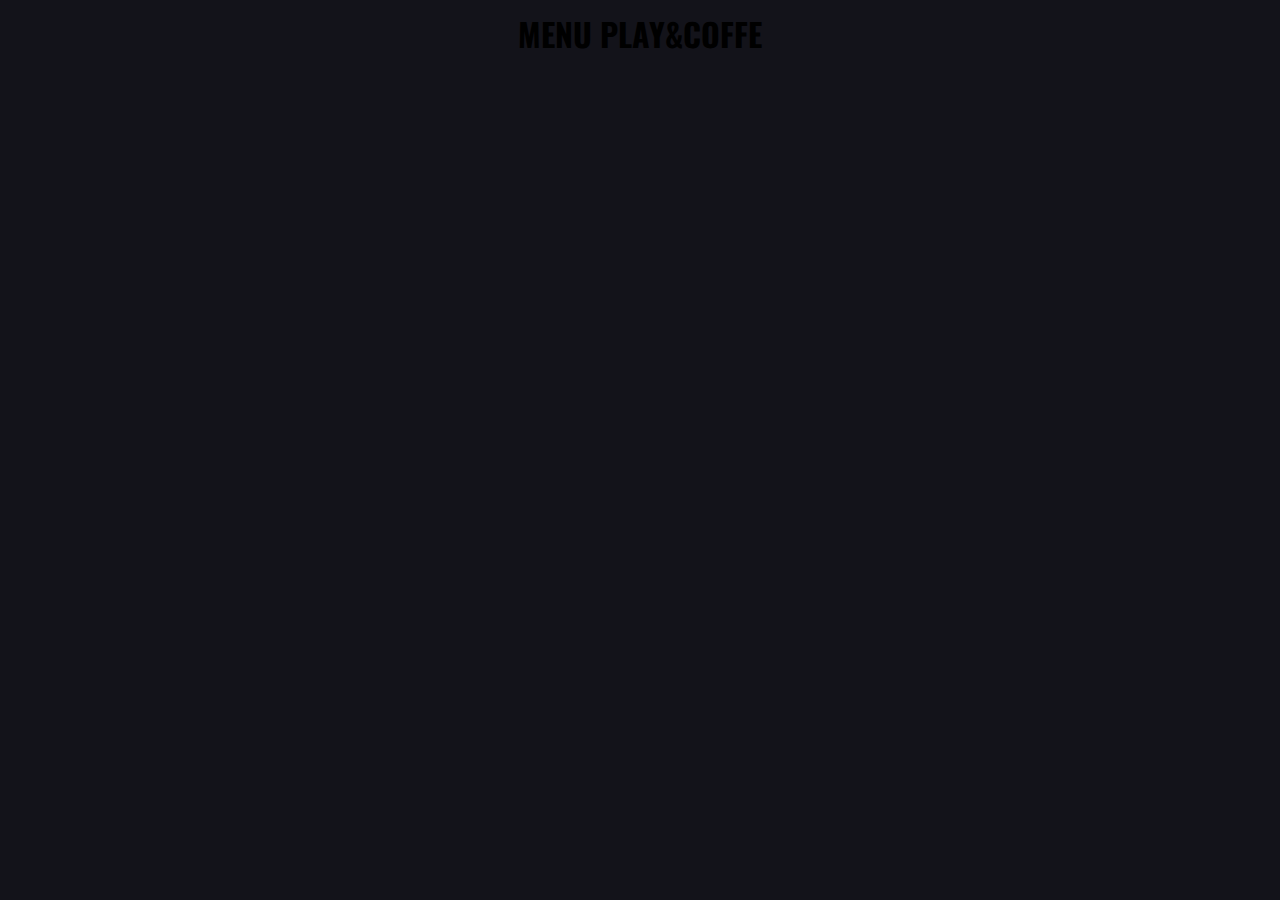
==== menu.html @ 59836980 "description" ====
<!DOCTYPE html>
<html lang="es">
<head>
    <meta charset="UTF-8">
    <meta http-equiv="X-UA-Compatible" content="IE=edge">
    <meta name="viewport" content="width=device-width, initial-scale=1.0">
    <link rel="stylesheet" href="/css/menu.css">
    <link href="https://fonts.googleapis.com/css?family=Merriweather|Oswald|Satisfy&display=swap" rel="stylesheet">
    <title>Menu-Play-Coffee</title>
</head>
<body>
    <section id="menu">
        <header class="section-header">
            <h1 class="subtitle-primary--alt">Menu Play&Coffe</h1>
        </header>
        <!-- <div class="menu-wrapper">
            <div class="menu-item--container">
                <div class="menu-item">
                    <h4 class="item-title">cafe con leche</h4>
                    <p class="item-description">Lorem ipsum dolor sit amet consectetur adipiscing.</p>
                </div>
                <div class="menu-item--price">
                    <p class="item-price">$190</p>
                </div>
            </div>
        </div> -->
        <!-- <a href="#" class="btn btn-menu btn-menu--alt">View Entire Menu</a> -->
    </section>
<script src="/script/menu.js"></script>
</body>
</html>
---- css/menu.css ----
* {
    background: #13131a;
    margin: 0;
    padding: 0;
    box-sizing: border-box;
    text-decoration: none;
    list-style-type: none;
    font-family: 'Oswald', sans-serif;
}



.section-header {
    padding: 10px;
    text-transform: uppercase;
    text-align: center;
}

/*Titles */



.text-primary {
    font-family: 'Merriweather', serif;
    padding: 20px 50px;
    font-size: 16px;
    text-align: center;
} 



/* Misc */
hr {
    width: 30%;
    margin: 0 auto;
    margin-top: 10px;
    
}

/* Wrappers(Flex) */
.flex-wrapper {
    display: flex;
    flex-wrap: wrap;
}

.flex-center {
    justify-content: center;
    align-items: center;
}

.menu-wrapper {
    padding: 15px;
}


/* Menu Items */
.menu-item--container {
    margin: 10px;
    display: flex;
    height: 60px;
    border-bottom: 1px dashed #fff;
    font-family: 'Merriweather', serif;
}

.menu-item {
    padding: 5px;
    width: 85%;
}

.menu-item--price {
    font-size: 12px;
    text-align: center;
    width: 15%;
}

.item-title {
    font-size: 16px;
    color: #47a5d1;
}

.item-description {
    font-size: 11px;
    font-style: italic;
    color: #fff;
}

.item-price {
    background: #47a5d1;;
    color: #fff;
    margin: 10px auto;
    padding: 5px;
    border-radius: 5px;
}
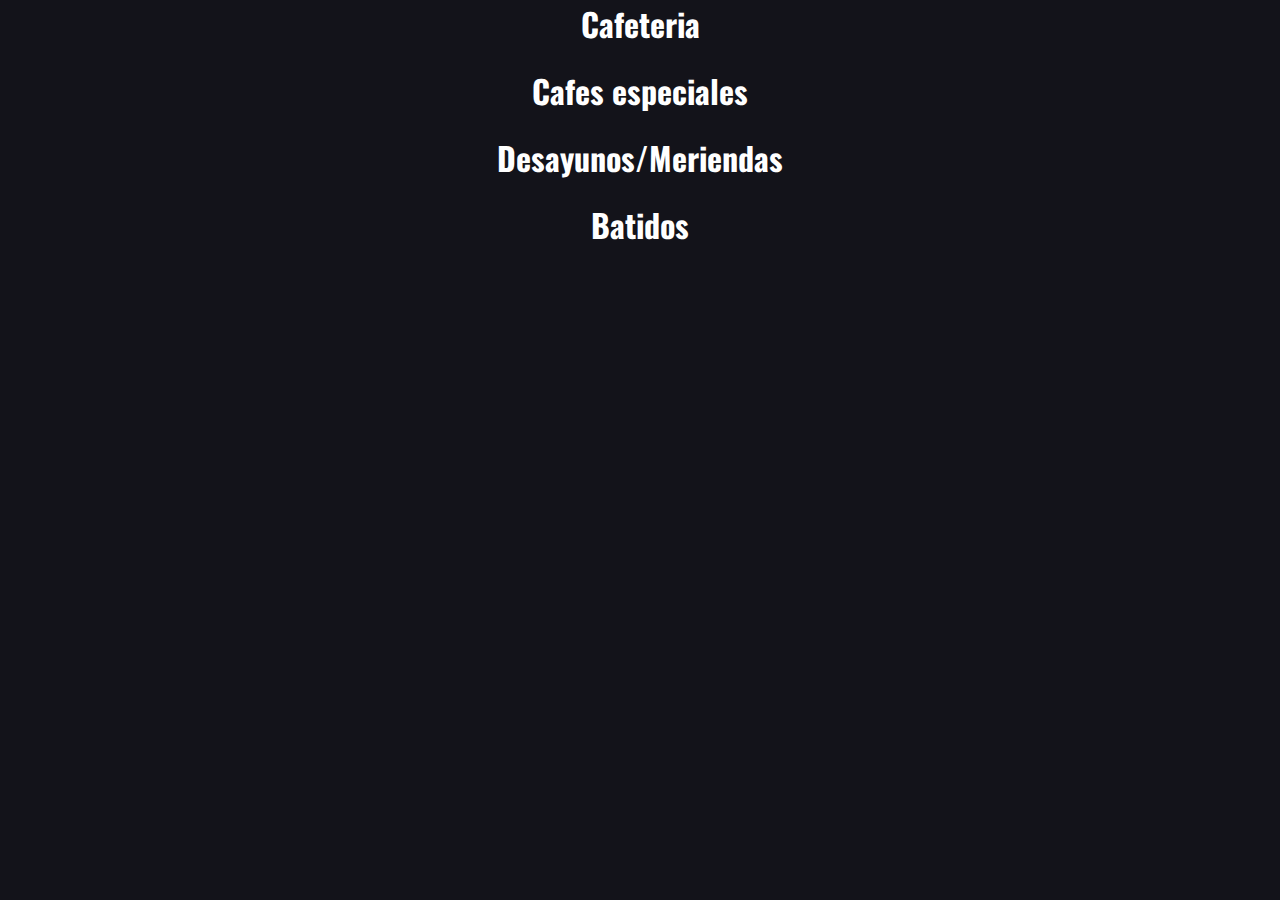
==== commit 8869e9f8: "first commit" ====
--- a/menu.html
+++ b/menu.html
@@ -2,6 +2,7 @@
 <html lang="es">
 <head>
     <meta charset="UTF-8">
+    <link rel="icon" type="image/png" href="/images/logo.png" />
     <meta http-equiv="X-UA-Compatible" content="IE=edge">
     <meta name="viewport" content="width=device-width, initial-scale=1.0">
     <link rel="stylesheet" href="/css/menu.css">
@@ -9,23 +10,33 @@
     <title>Menu-Play-Coffee</title>
 </head>
 <body>
-    <section id="menu">
-        <header class="section-header">
-            <h1 class="subtitle-primary--alt">Menu Play&Coffe</h1>
+
+    <h1 class="subtitle-primary--alt">Cafeteria</h1>
+    <section id="menuCafeteria">      
+        <header class="section-header">   
         </header>
-        <!-- <div class="menu-wrapper">
-            <div class="menu-item--container">
-                <div class="menu-item">
-                    <h4 class="item-title">cafe con leche</h4>
-                    <p class="item-description">Lorem ipsum dolor sit amet consectetur adipiscing.</p>
-                </div>
-                <div class="menu-item--price">
-                    <p class="item-price">$190</p>
-                </div>
-            </div>
-        </div> -->
-        <!-- <a href="#" class="btn btn-menu btn-menu--alt">View Entire Menu</a> -->
     </section>
+
+    <h1 class="subtitle-primary--alt">Cafes especiales</h1>
+    <section id="menuCafesEspeciales">      
+        <header class="section-header">   
+        </header>
+    </section>
+
+
+    <h1 class="subtitle-primary--alt">Desayunos/Meriendas</h1>
+    <section id="menuDesMer">      
+        <header class="section-header">   
+        </header>
+    </section>
+
+    <h1 class="subtitle-primary--alt">Batidos</h1>
+    <section id="menuBatidos">      
+        <header class="section-header">   
+        </header>
+    </section>
+
+
 <script src="/script/menu.js"></script>
 </body>
 </html>--- a/css/menu.css
+++ b/css/menu.css
@@ -8,6 +8,11 @@
     font-family: 'Oswald', sans-serif;
 }
 
+
+h1{
+    text-align: center;
+    color:#fff;
+}
 
 
 .section-header {
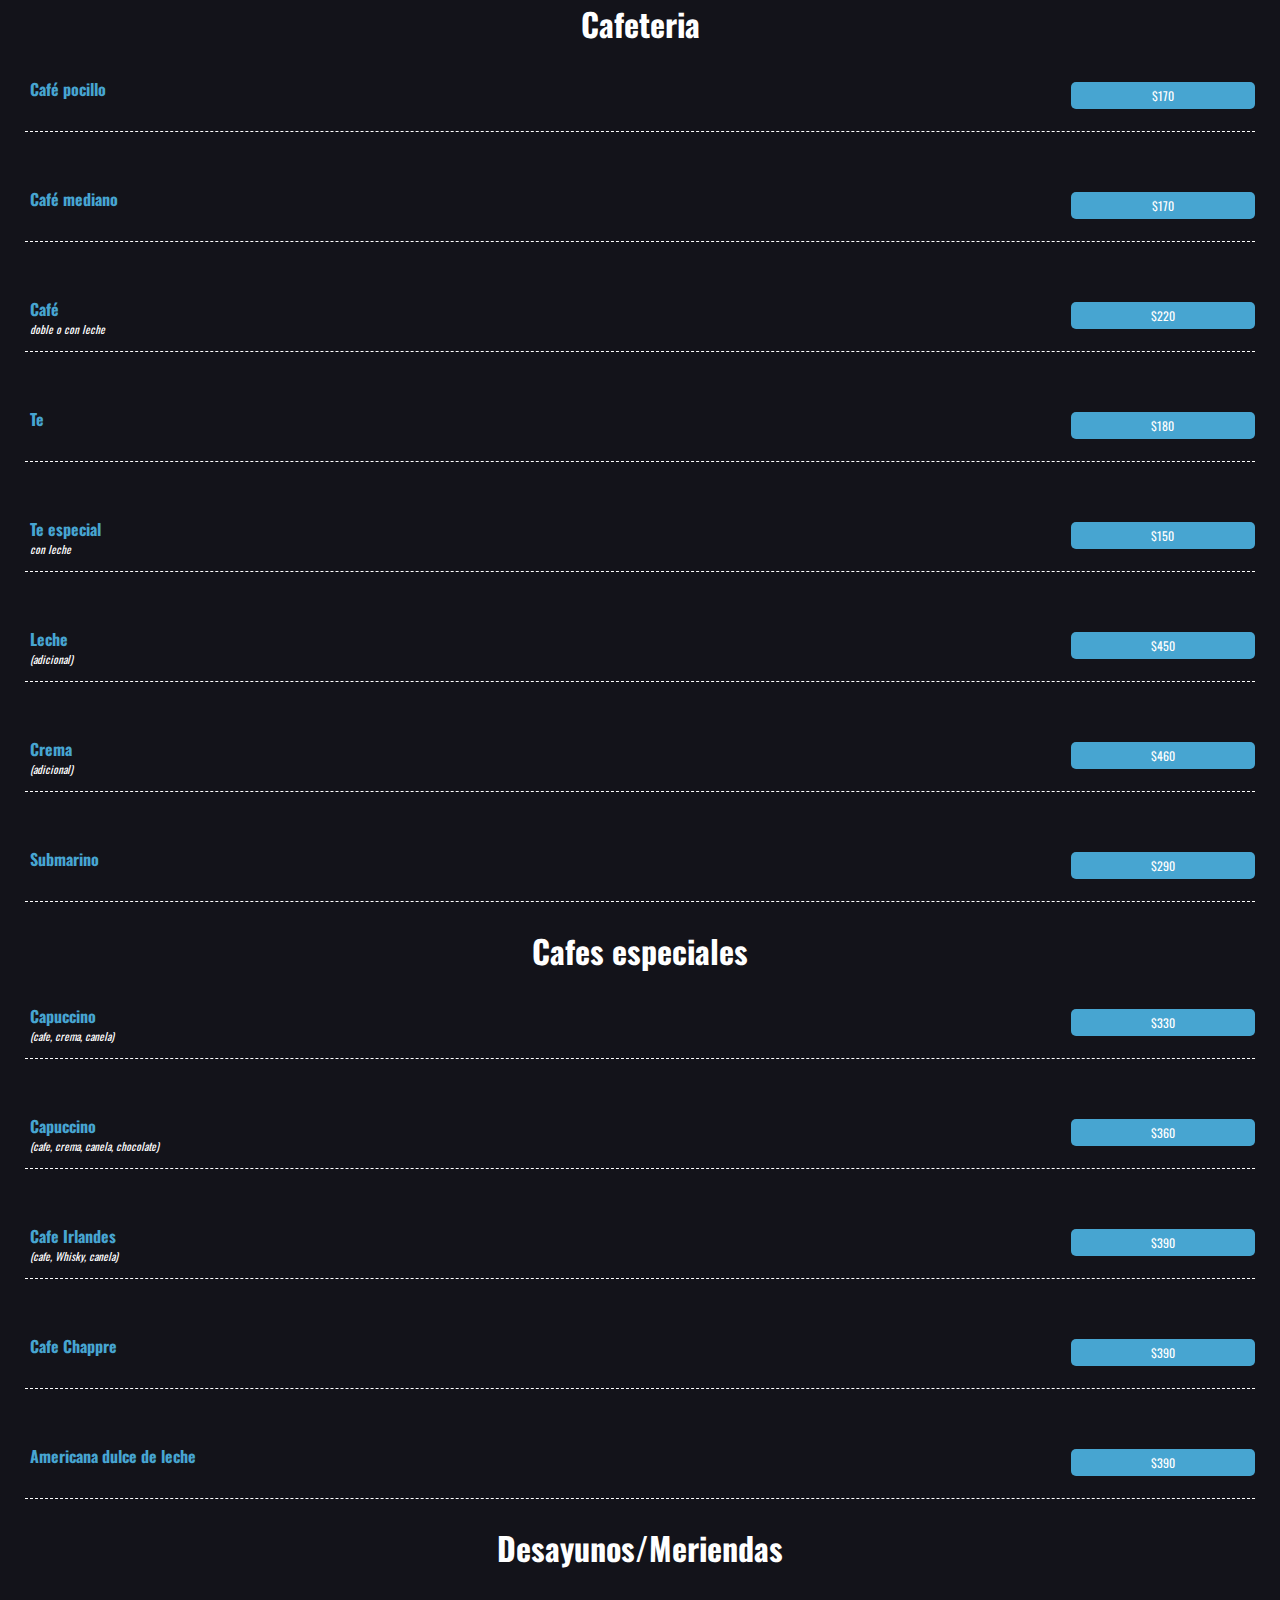
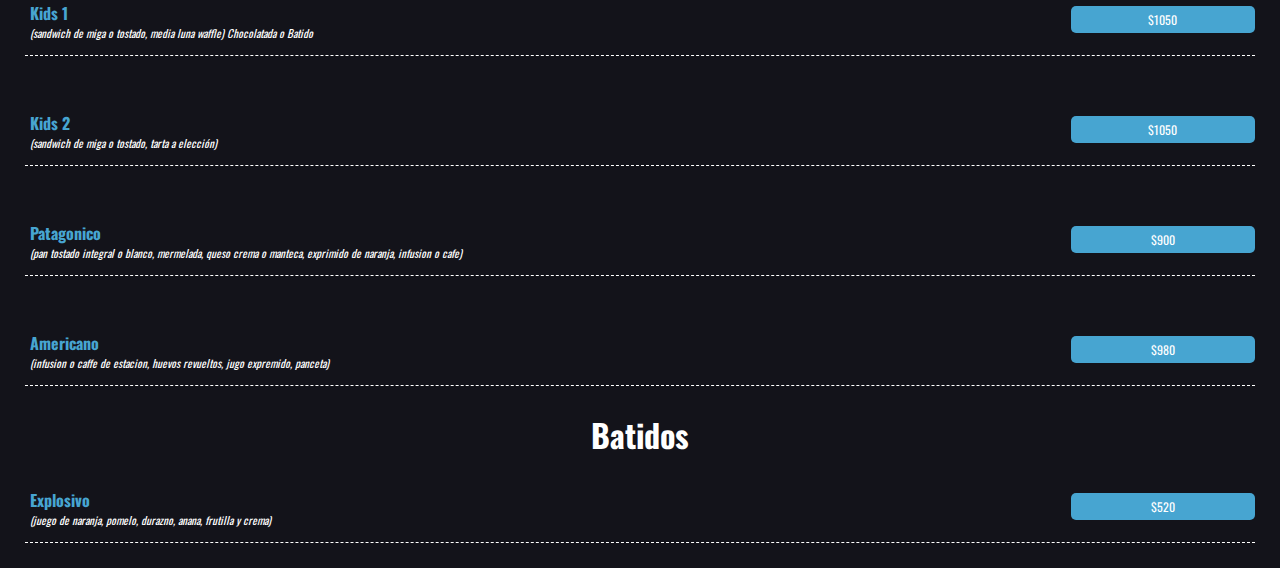
==== commit 7d5f6bdb: "segundo commit" ====
--- a/menu.html
+++ b/menu.html
@@ -2,7 +2,7 @@
 <html lang="es">
 <head>
     <meta charset="UTF-8">
-    <link rel="icon" type="image/png" href="/images/logo.png" />
+    <link rel="icon" type="image/png" href="/images/icon.png" />
     <meta http-equiv="X-UA-Compatible" content="IE=edge">
     <meta name="viewport" content="width=device-width, initial-scale=1.0">
     <link rel="stylesheet" href="/css/menu.css">
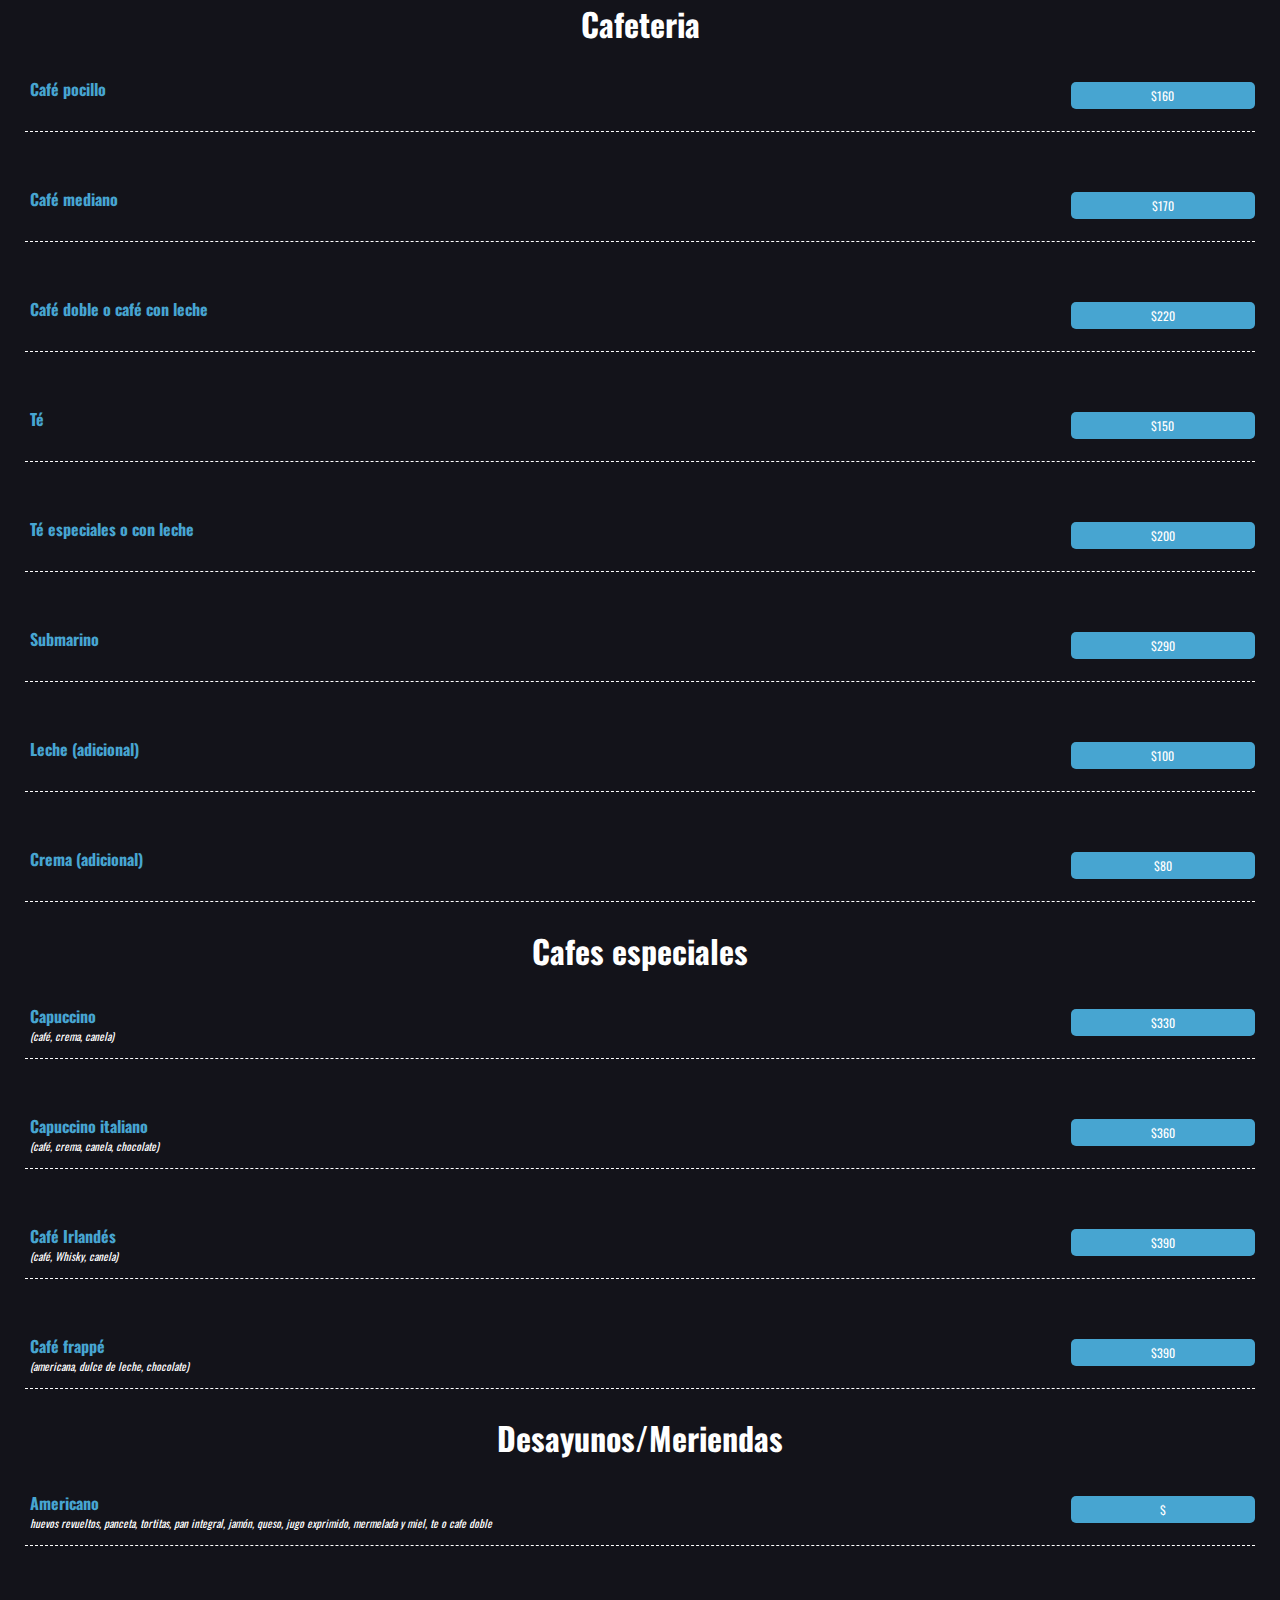
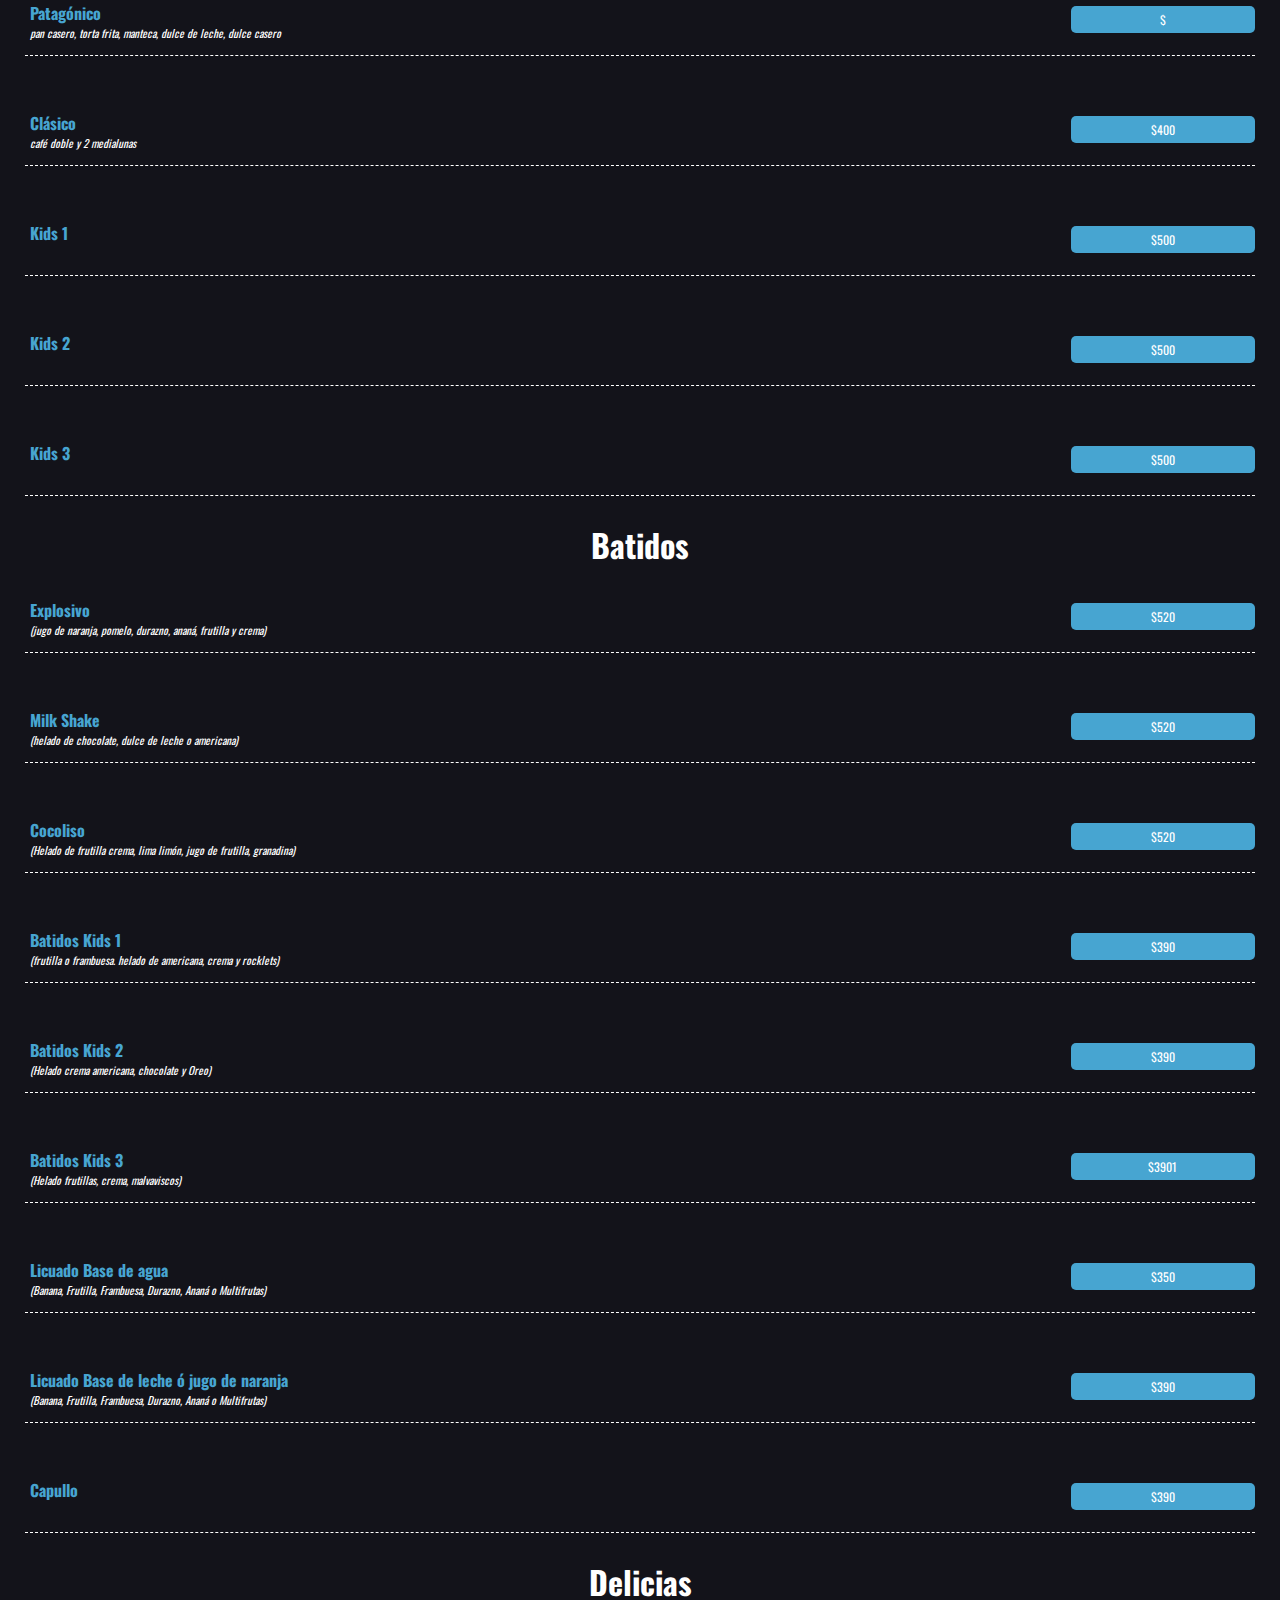
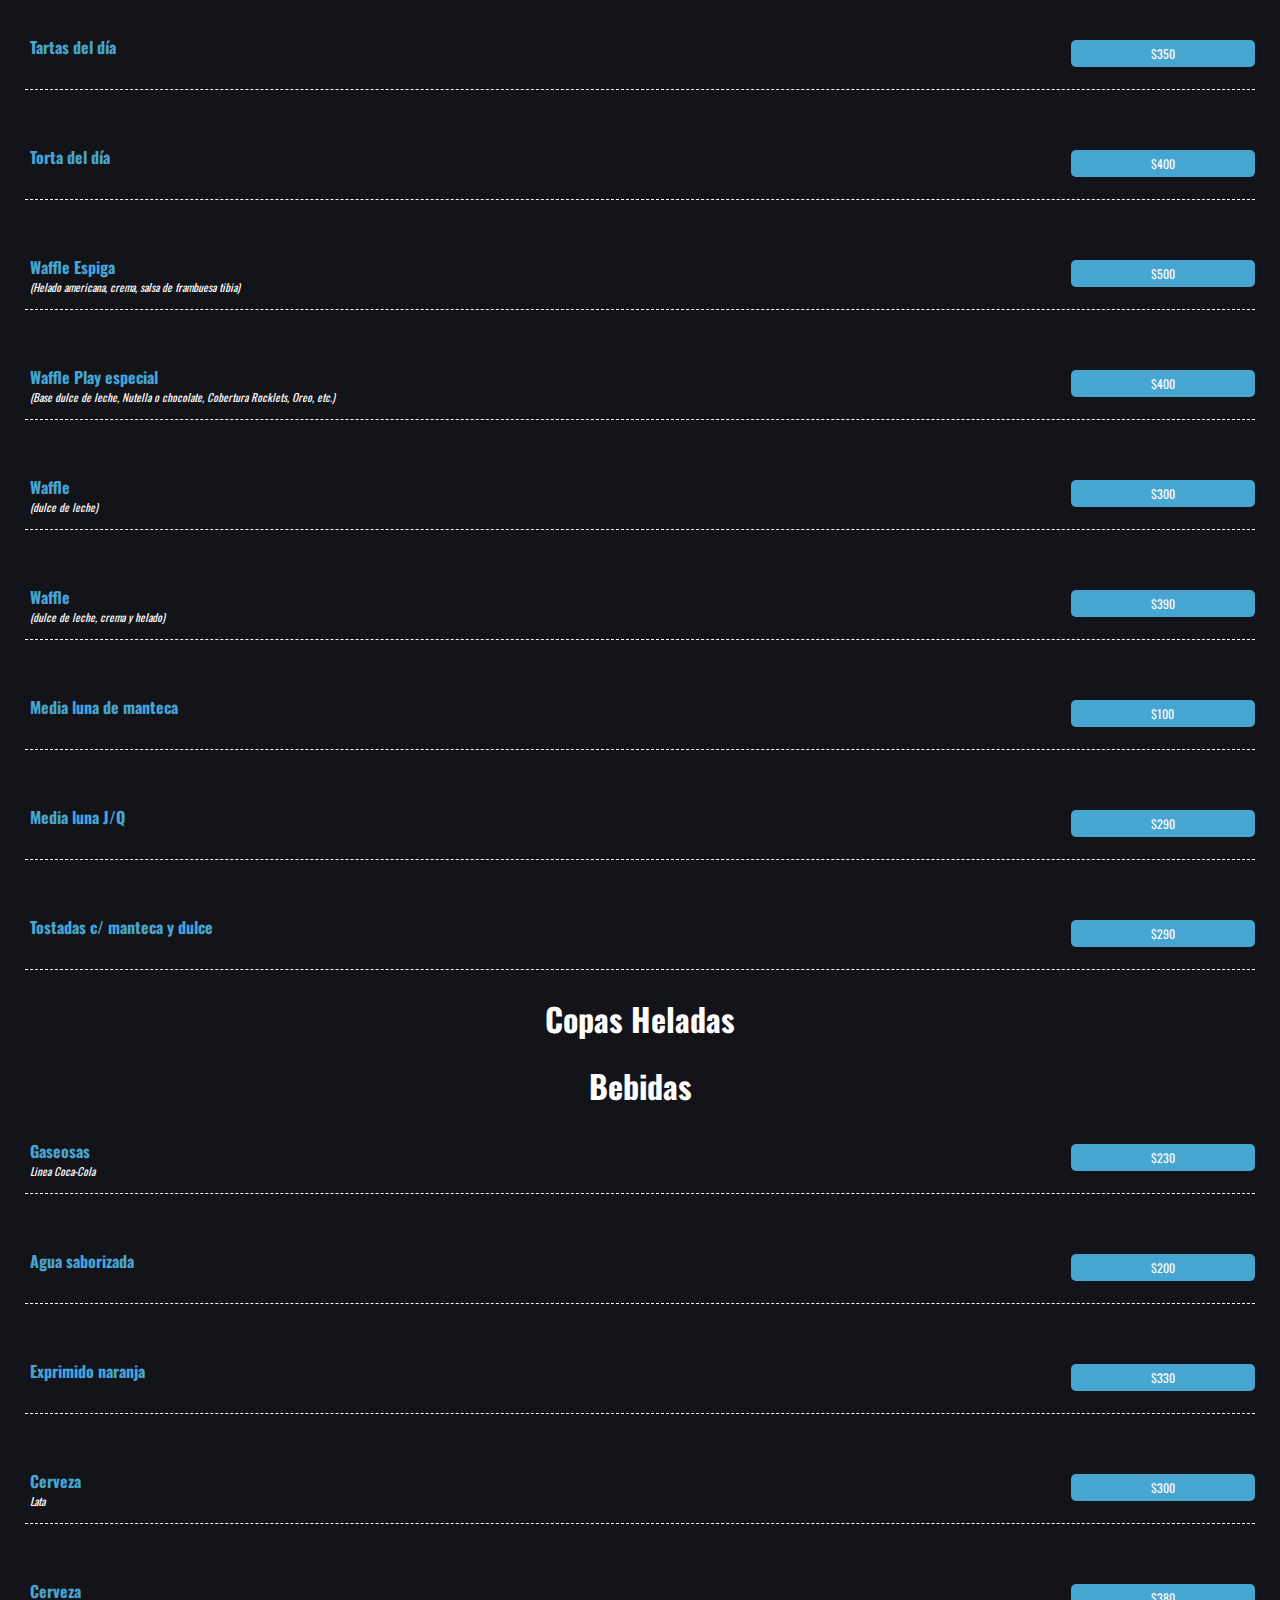
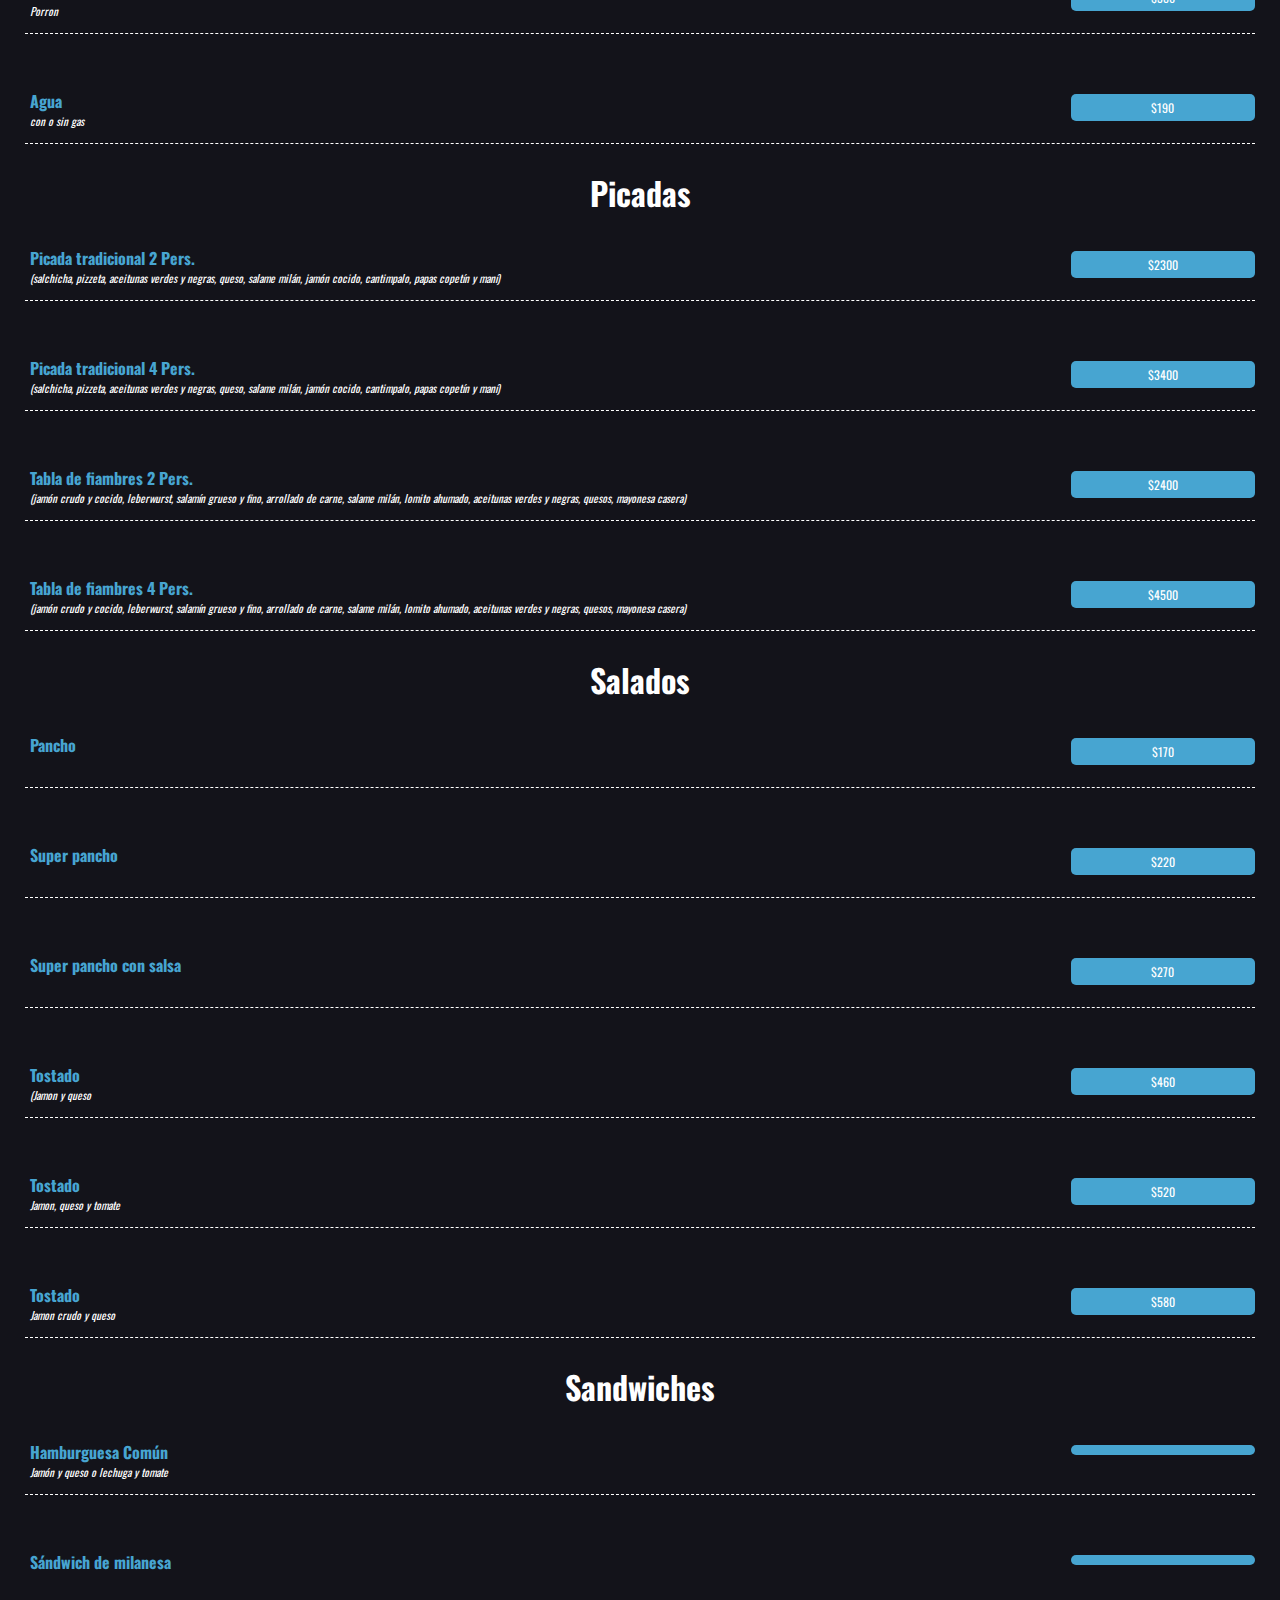
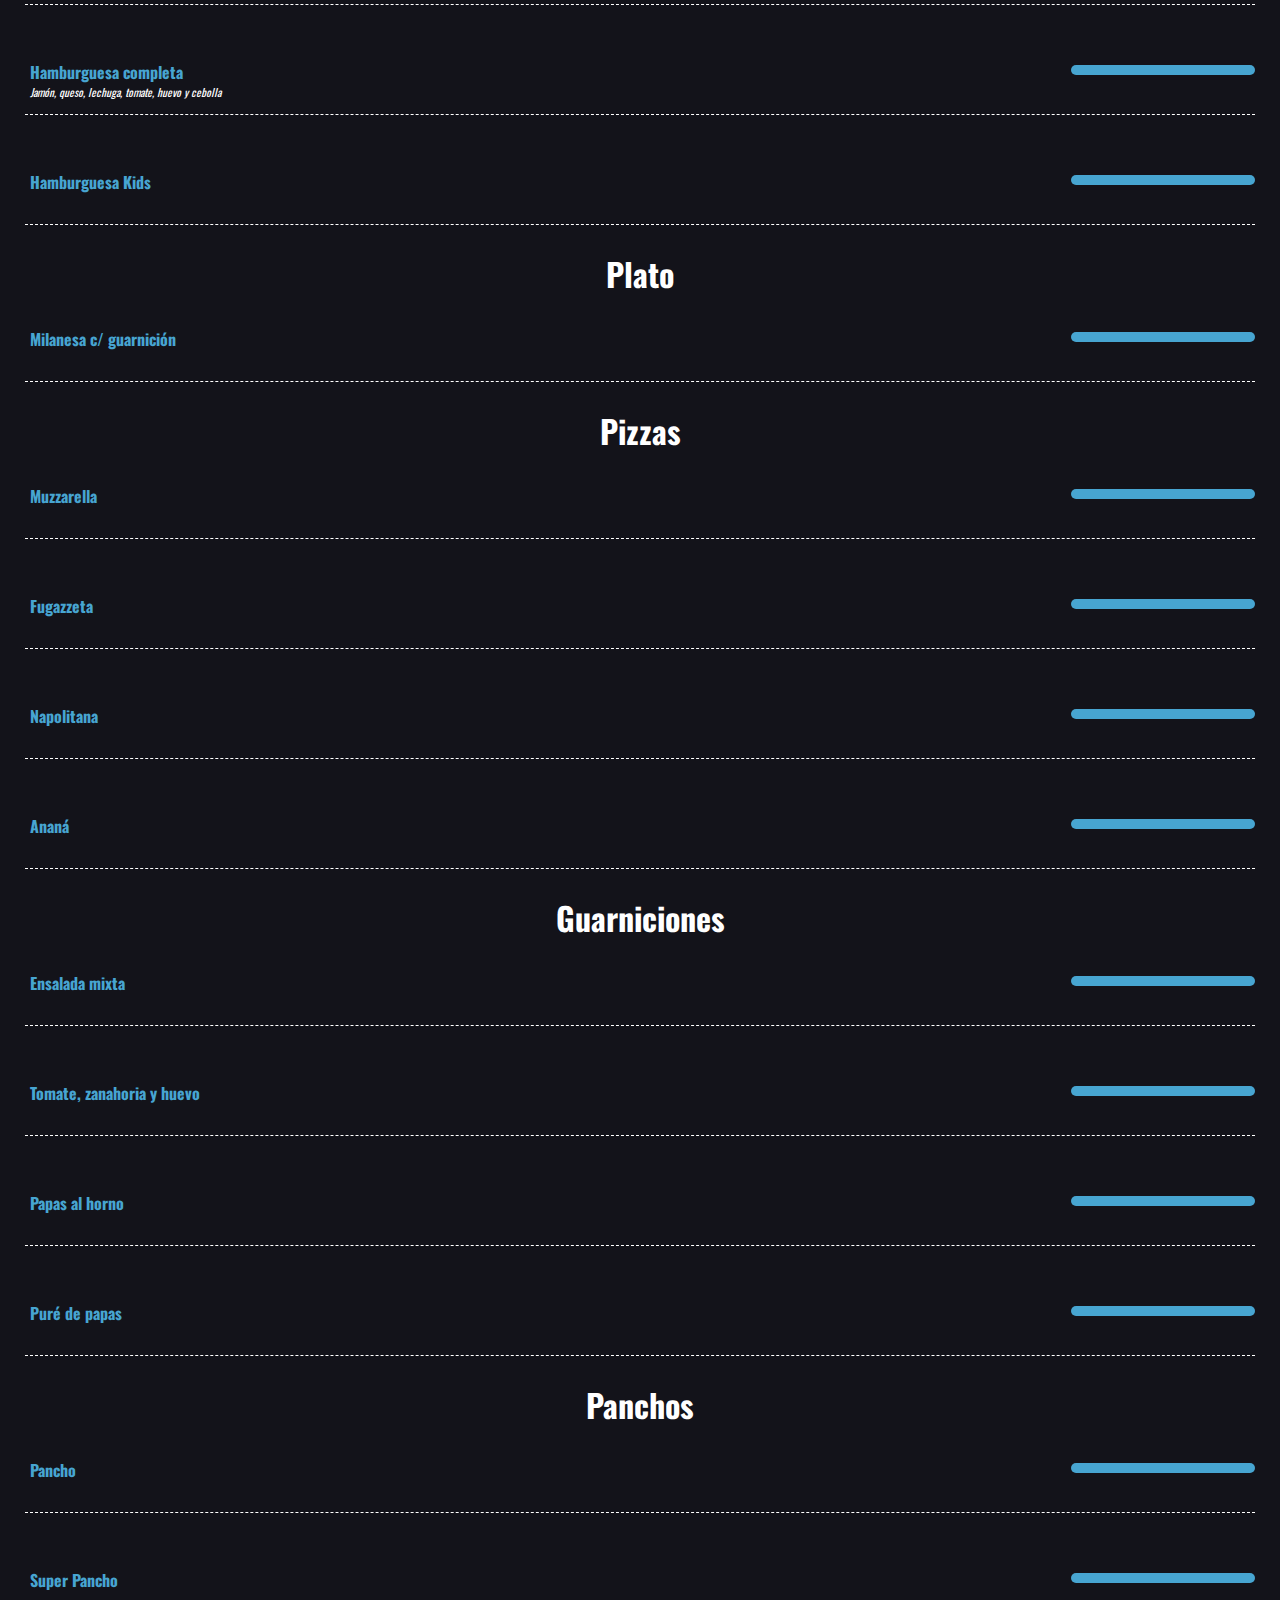
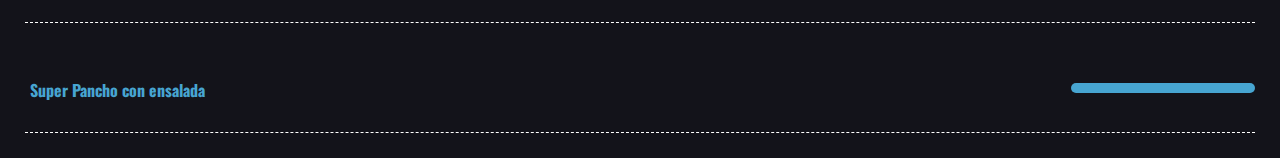
==== commit d603a39c: "tercer commit" ====
--- a/menu.html
+++ b/menu.html
@@ -12,31 +12,99 @@
 <body>
 
     <h1 class="subtitle-primary--alt">Cafeteria</h1>
-    <section id="menuCafeteria">      
+    <section id="cafeteria">      
         <header class="section-header">   
         </header>
     </section>
 
     <h1 class="subtitle-primary--alt">Cafes especiales</h1>
-    <section id="menuCafesEspeciales">      
+    <section id="cafésEspeciales">      
         <header class="section-header">   
         </header>
     </section>
 
 
     <h1 class="subtitle-primary--alt">Desayunos/Meriendas</h1>
-    <section id="menuDesMer">      
+    <section id="desayunosMeriendas">      
         <header class="section-header">   
         </header>
     </section>
 
     <h1 class="subtitle-primary--alt">Batidos</h1>
-    <section id="menuBatidos">      
+    <section id="batidos">      
         <header class="section-header">   
         </header>
     </section>
 
 
+    <h1 class="subtitle-primary--alt">Delicias</h1>
+    <section id="delicias">      
+        <header class="section-header">   
+        </header>
+    </section>
+
+    <h1 class="subtitle-primary--alt">Copas Heladas</h1>
+    <section id="copasHeladas">      
+        <header class="section-header">   
+        </header>
+    </section>
+
+
+    <h1 class="subtitle-primary--alt">Bebidas</h1>
+    <section id="bebidas">      
+        <header class="section-header">   
+        </header>
+    </section>
+
+
+    <h1 class="subtitle-primary--alt">Picadas</h1>
+    <section id="picadas">      
+        <header class="section-header">   
+        </header>
+    </section>
+
+
+    <h1 class="subtitle-primary--alt">Salados</h1>
+    <section id="salados">      
+        <header class="section-header">   
+        </header>
+    </section>
+
+
+    <h1 class="subtitle-primary--alt">Sandwiches</h1>
+    <section id="sandwiches">      
+        <header class="section-header">   
+        </header>
+    </section>
+
+
+    <h1 class="subtitle-primary--alt">Plato</h1>
+    <section id="plato">      
+        <header class="section-header">   
+        </header>
+    </section>
+
+
+    <h1 class="subtitle-primary--alt">Pizzas</h1>
+    <section id="pizzas">      
+        <header class="section-header">   
+        </header>
+    </section>
+
+
+    <h1 class="subtitle-primary--alt">Guarniciones</h1>
+    <section id="guarniciones">      
+        <header class="section-header">   
+        </header>
+    </section>
+    
+
+    <h1 class="subtitle-primary--alt">Panchos</h1>
+    <section id="panchos">      
+        <header class="section-header">   
+        </header>
+    </section>
+
 <script src="/script/menu.js"></script>
 </body>
 </html>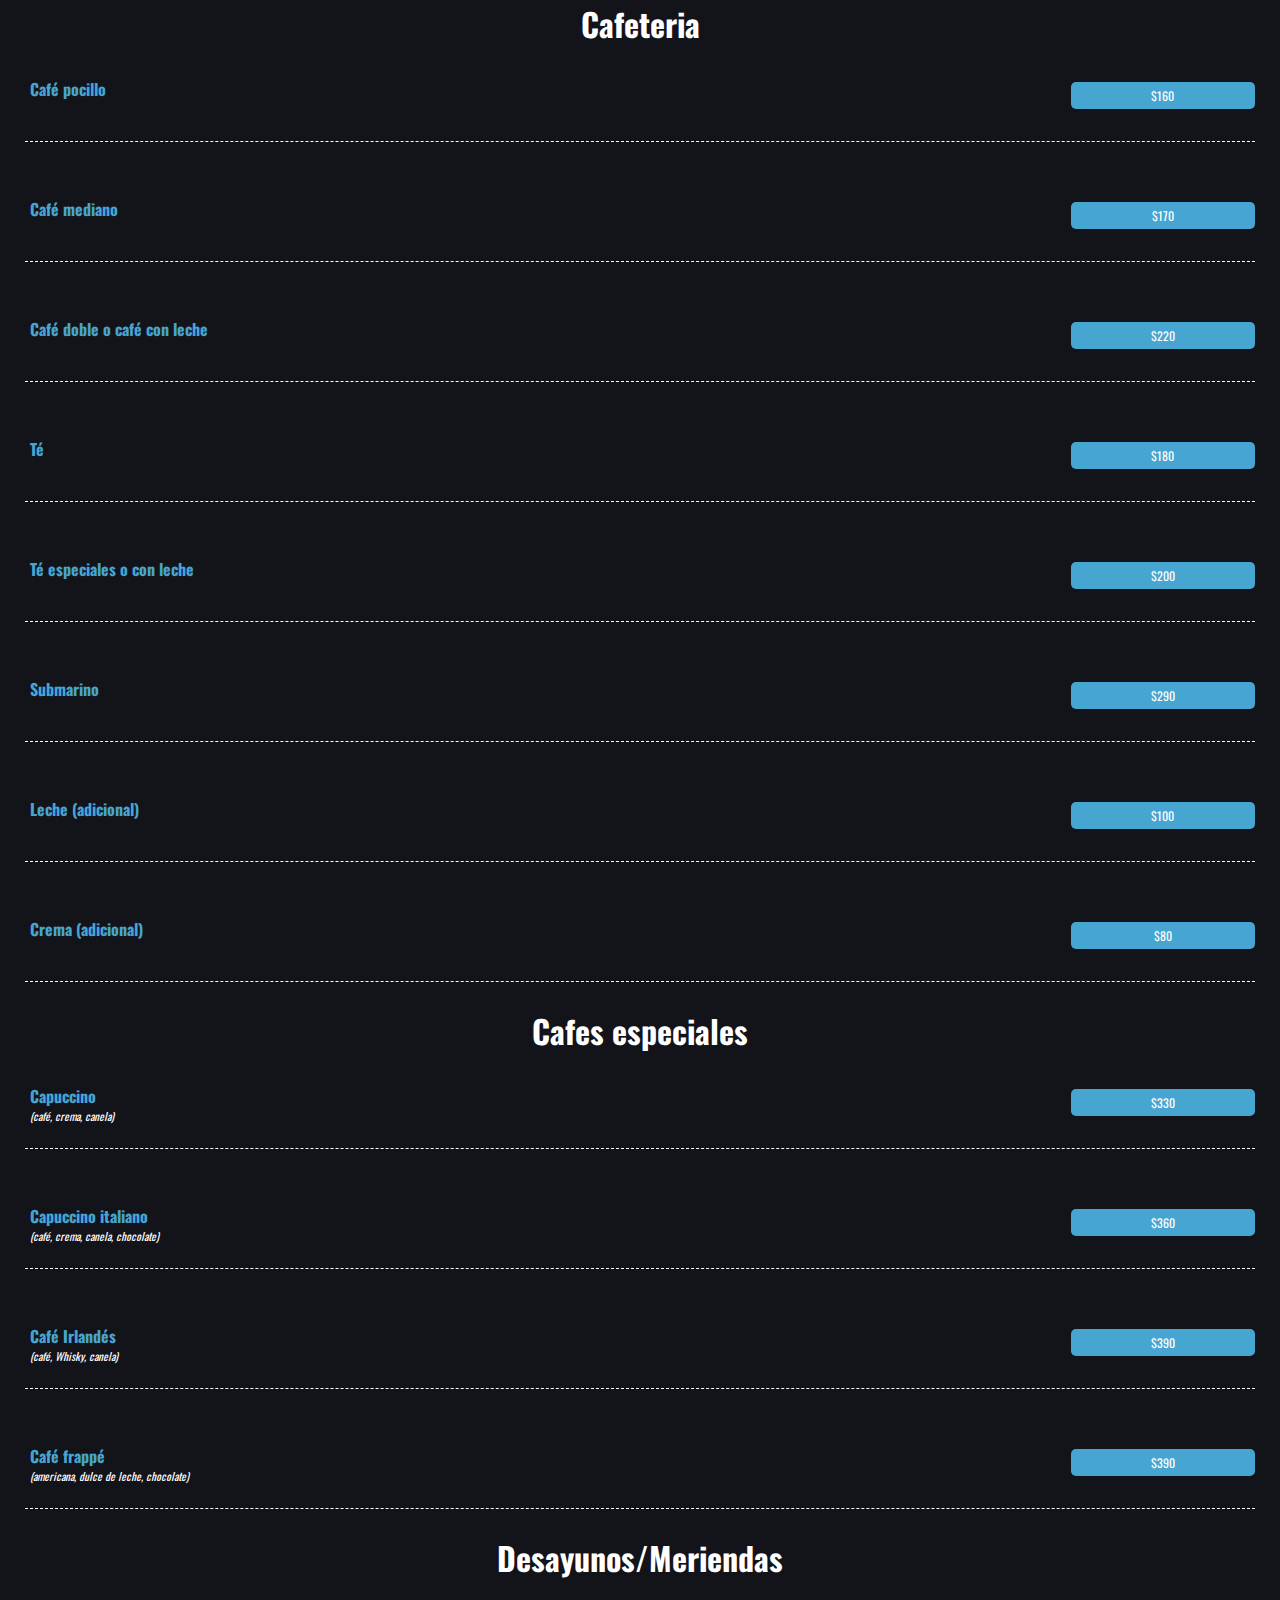
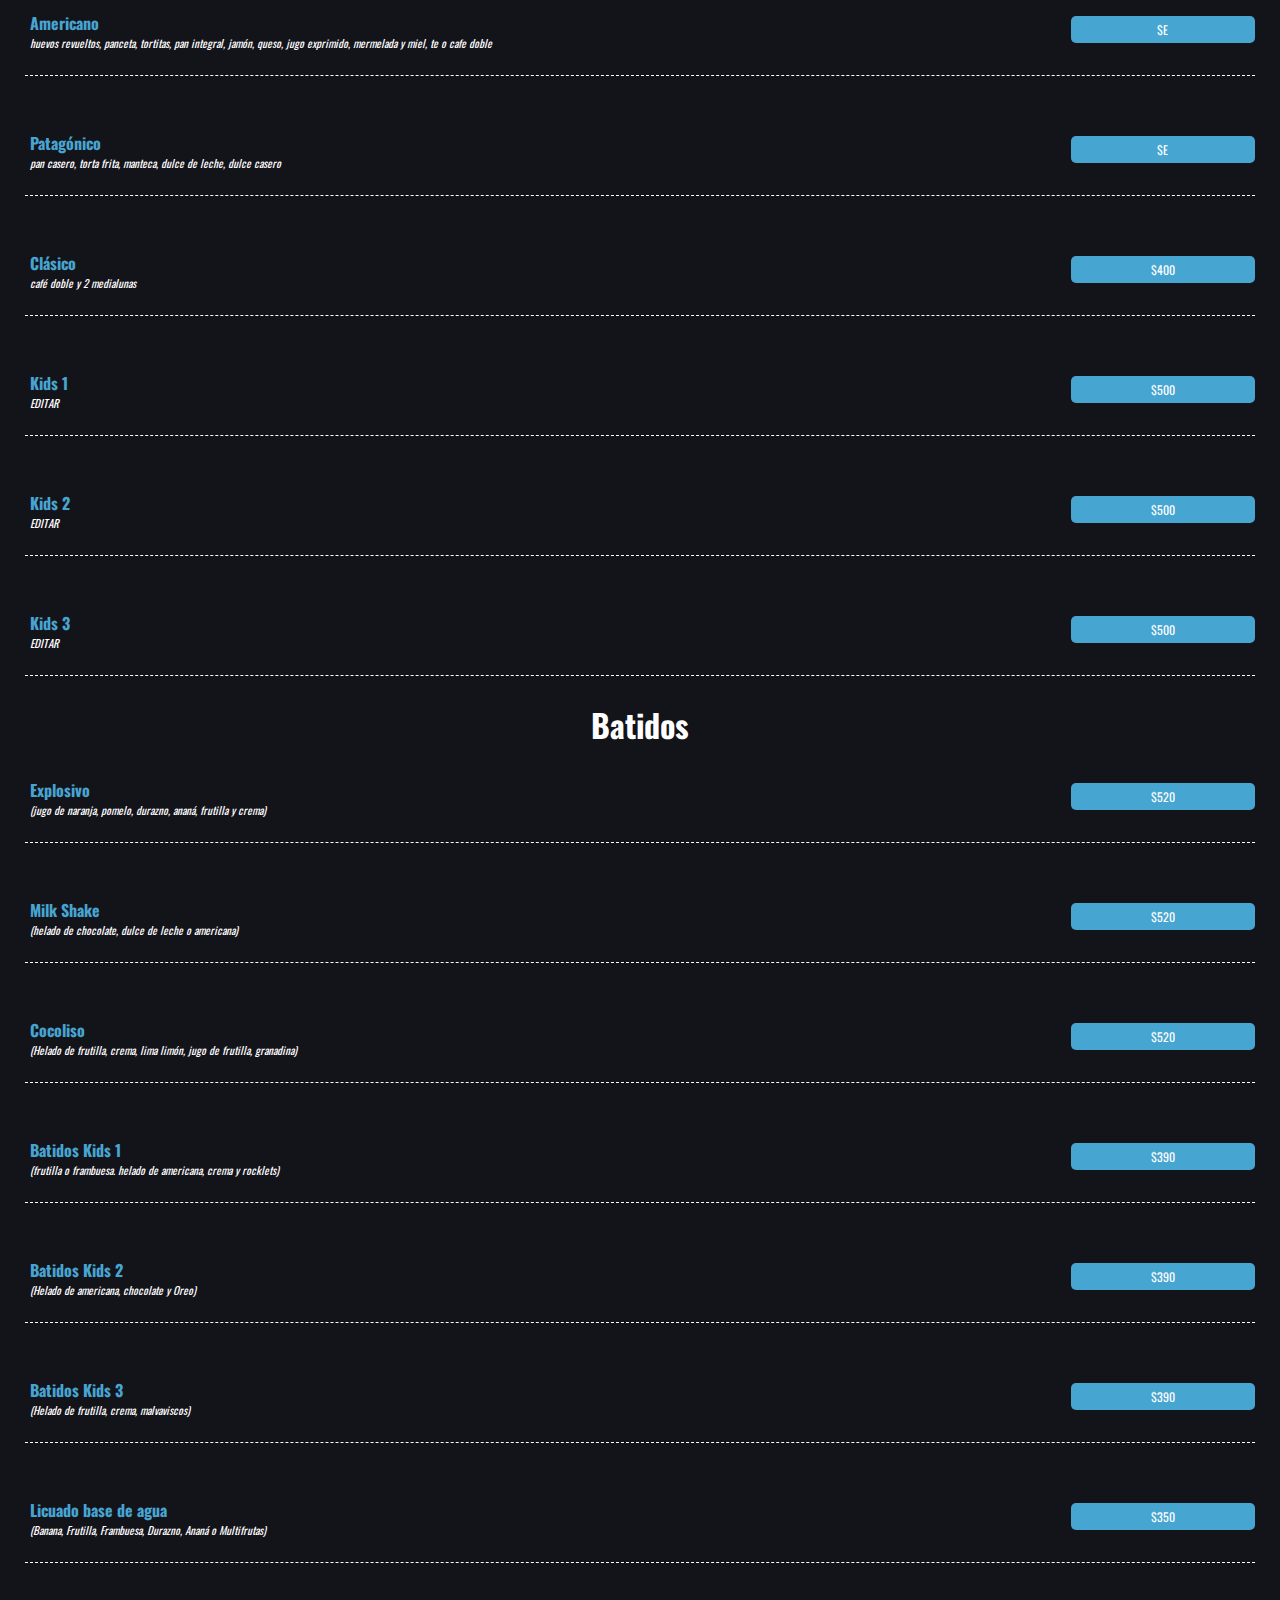
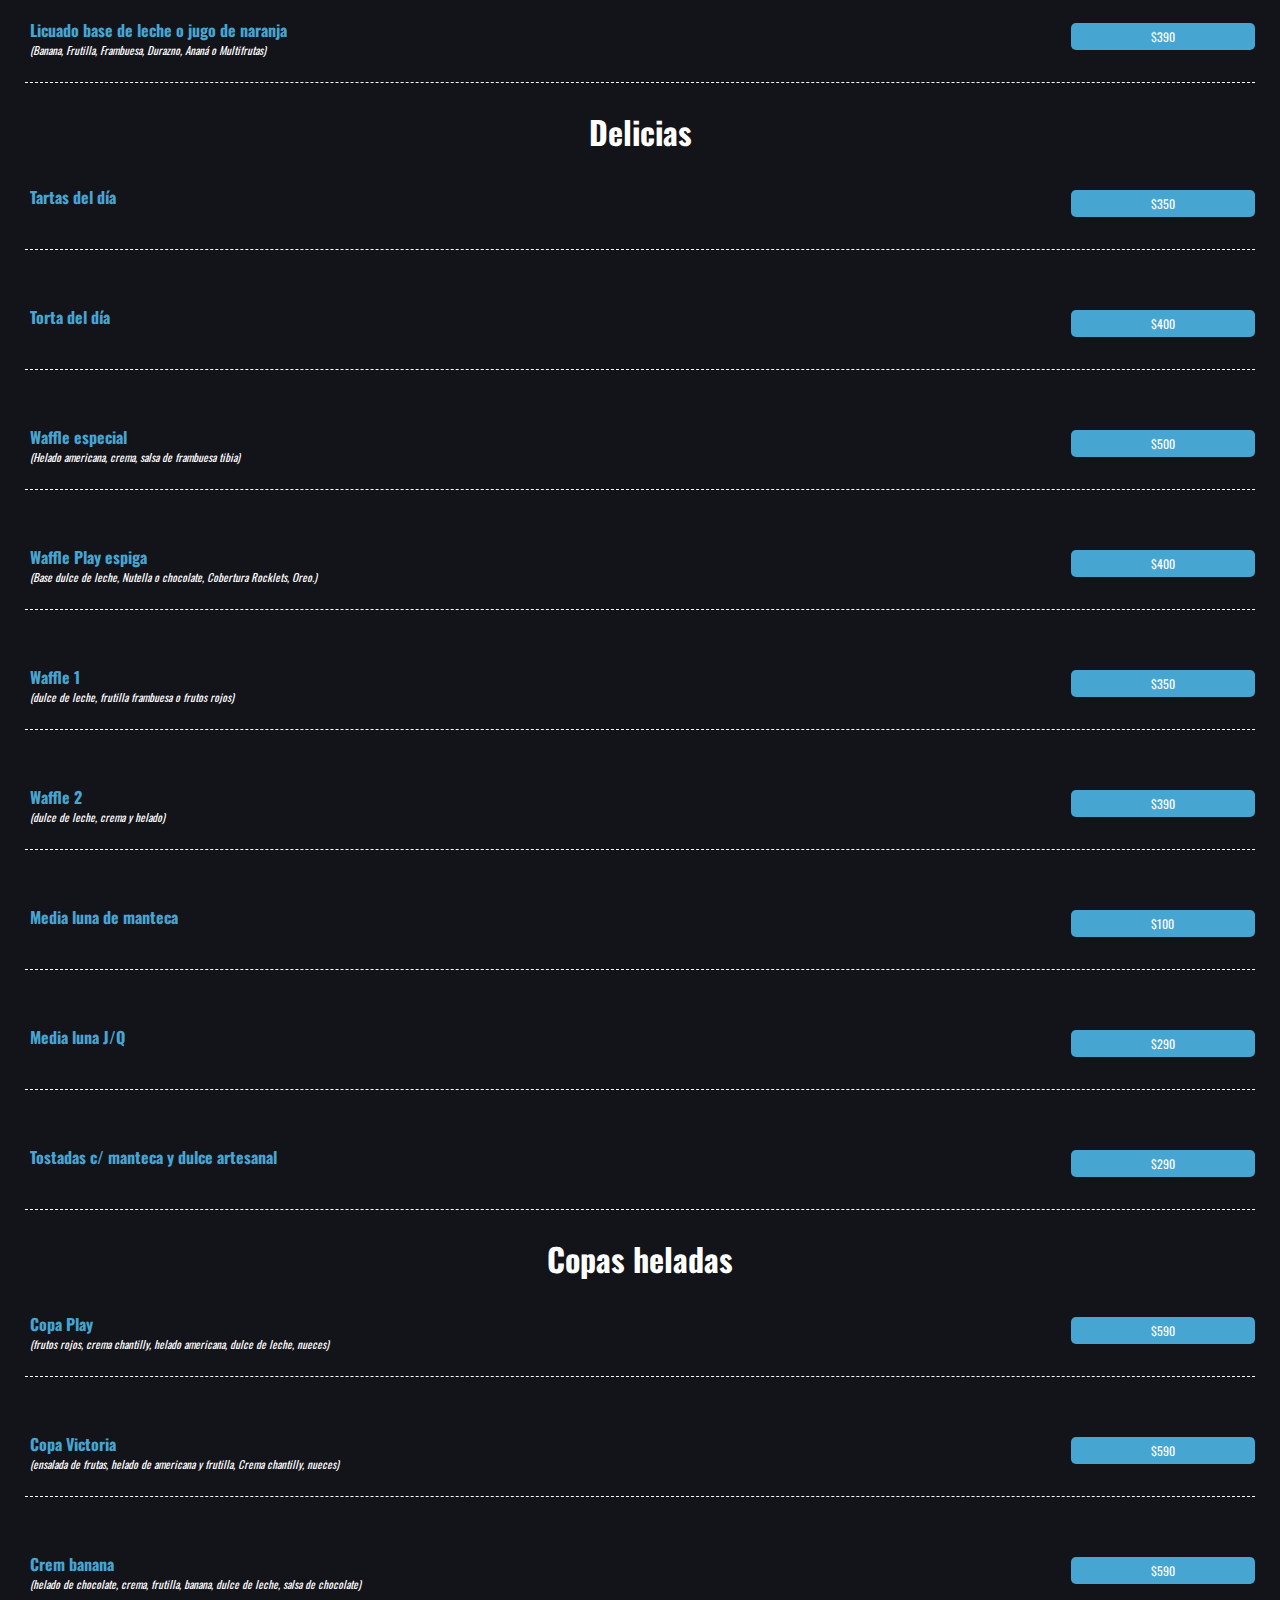
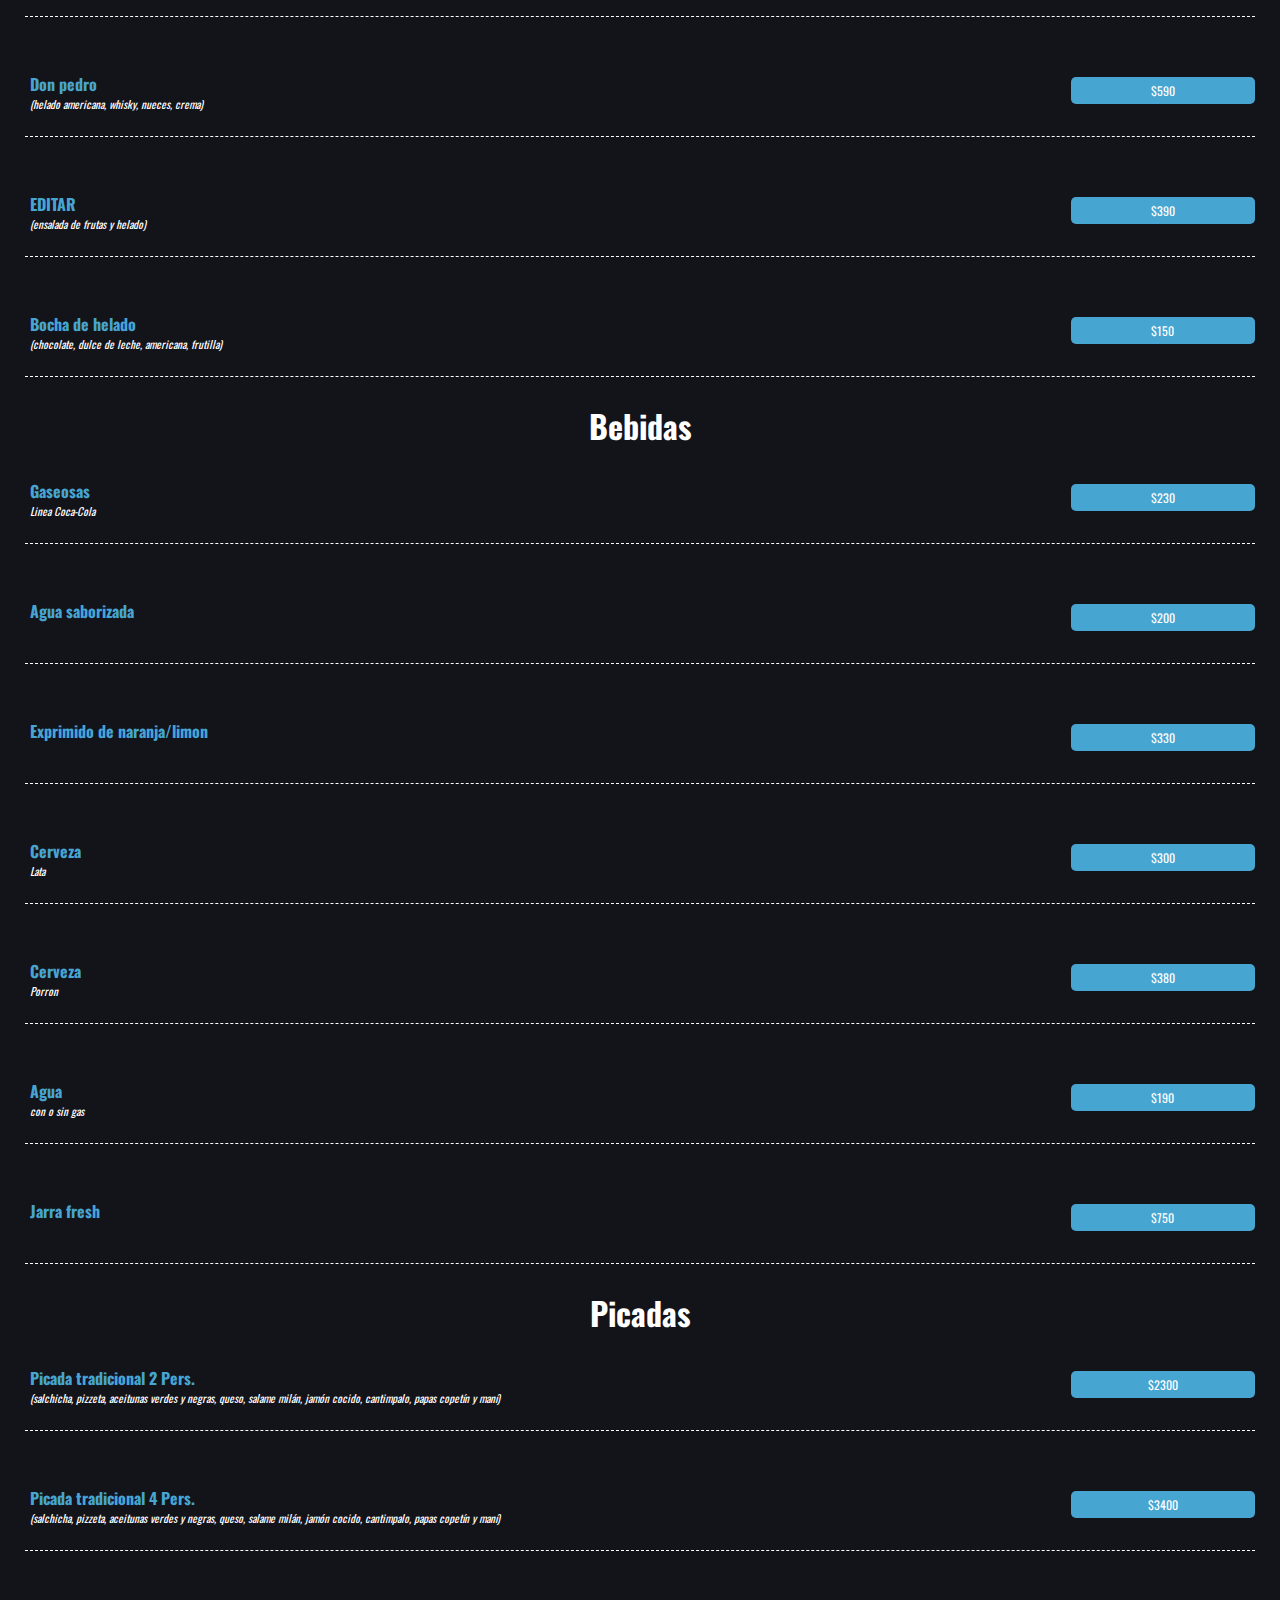
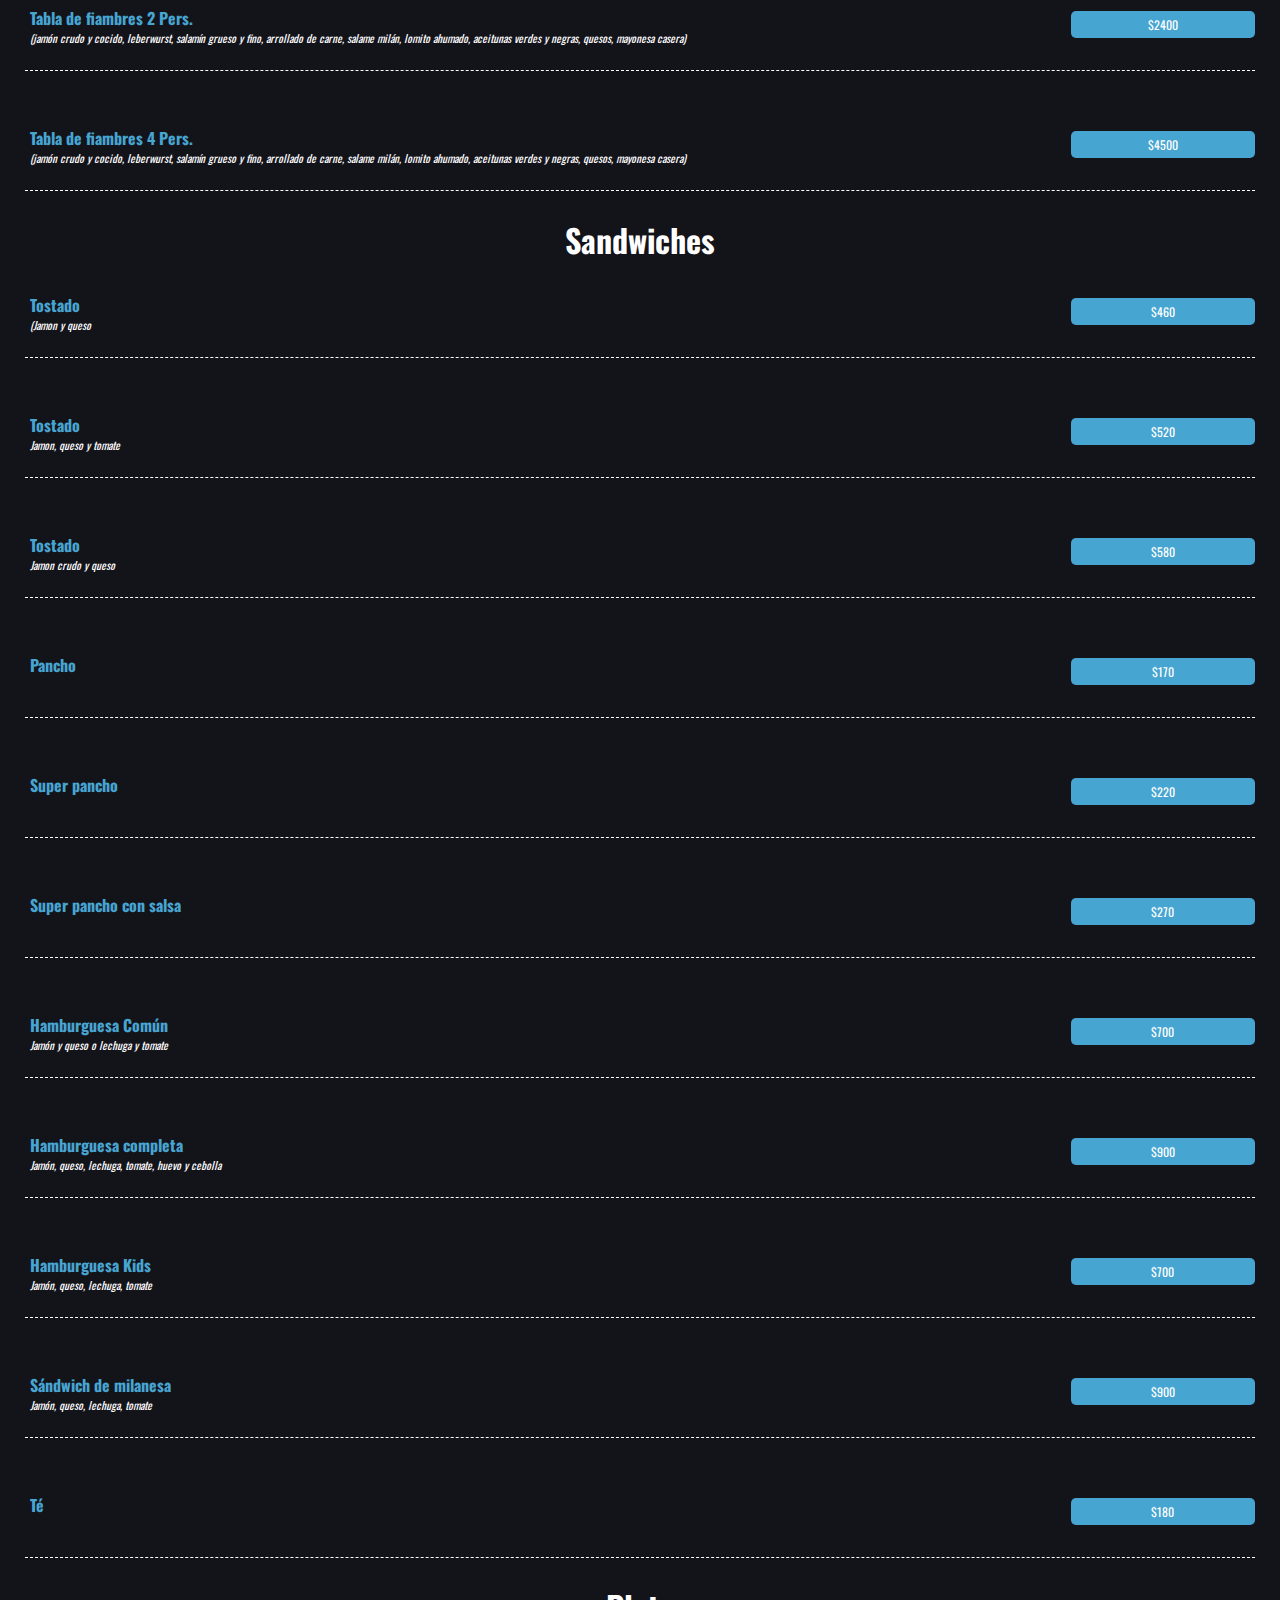
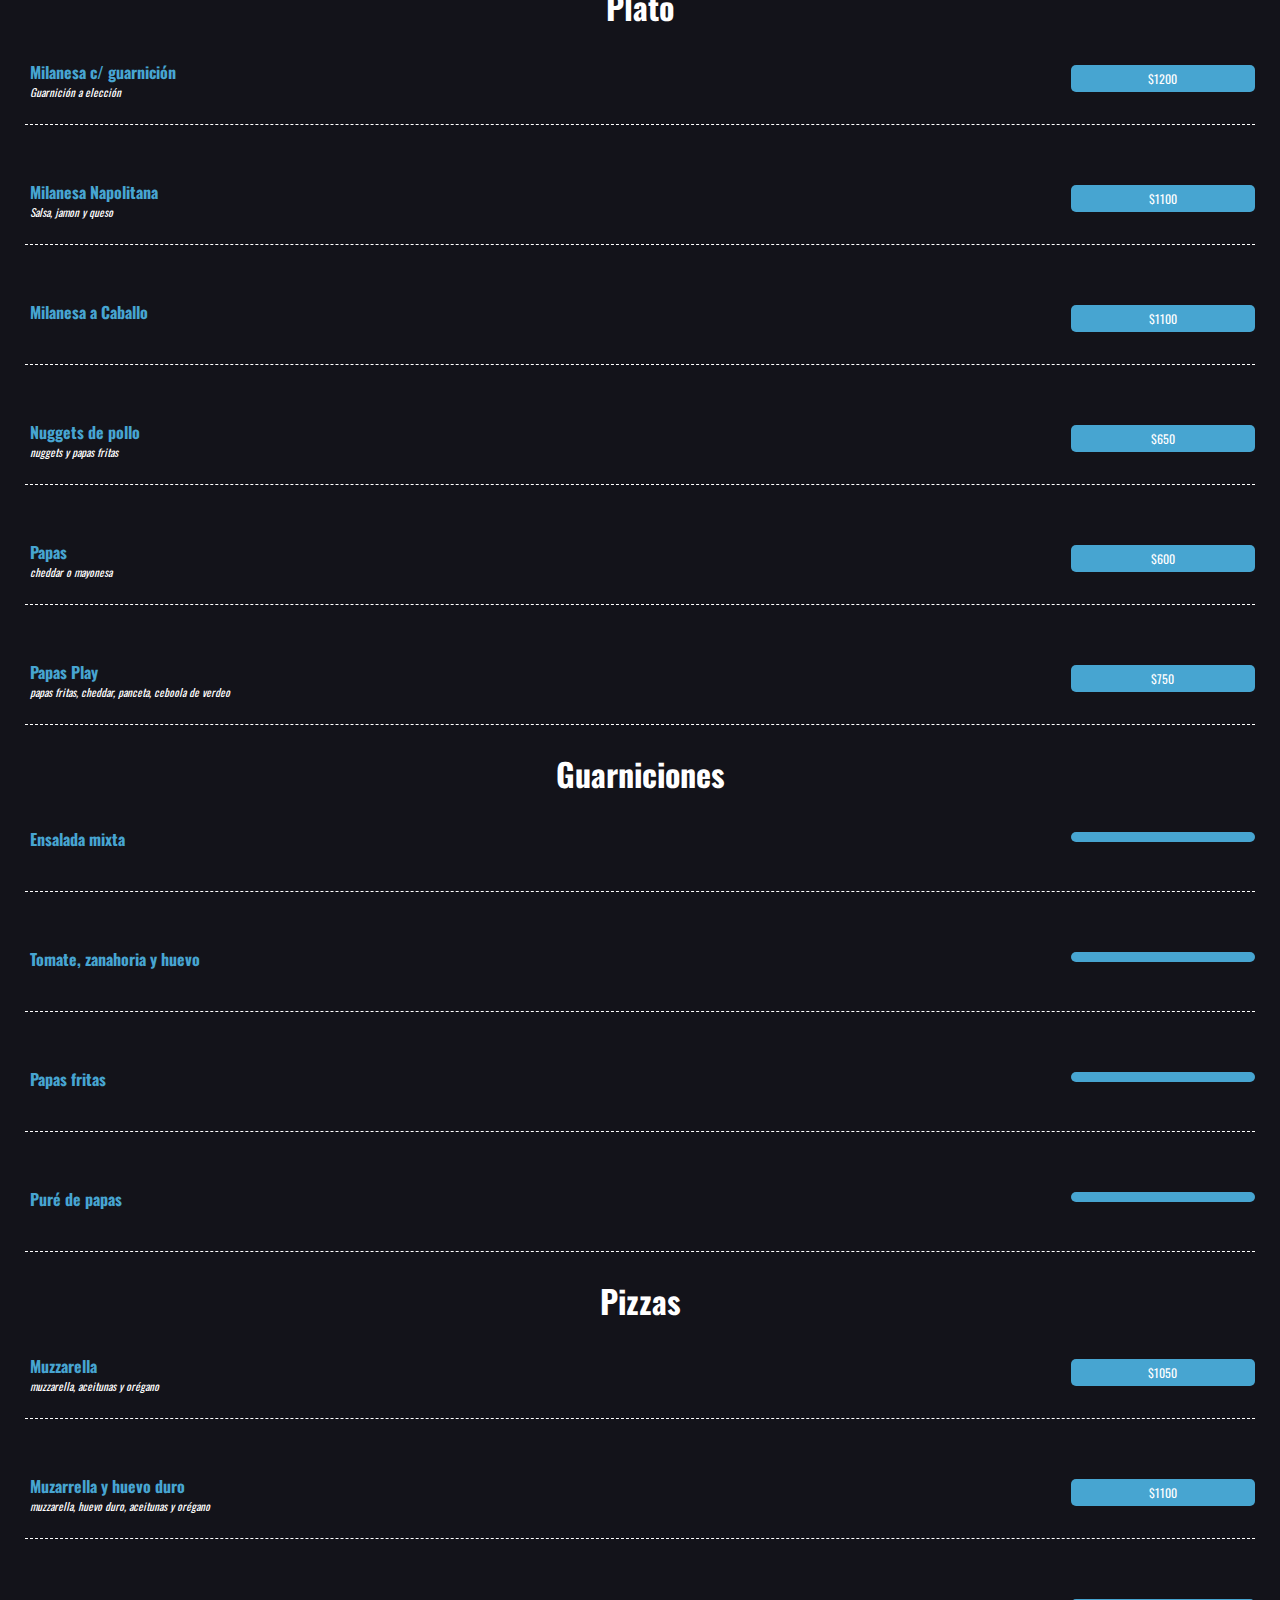
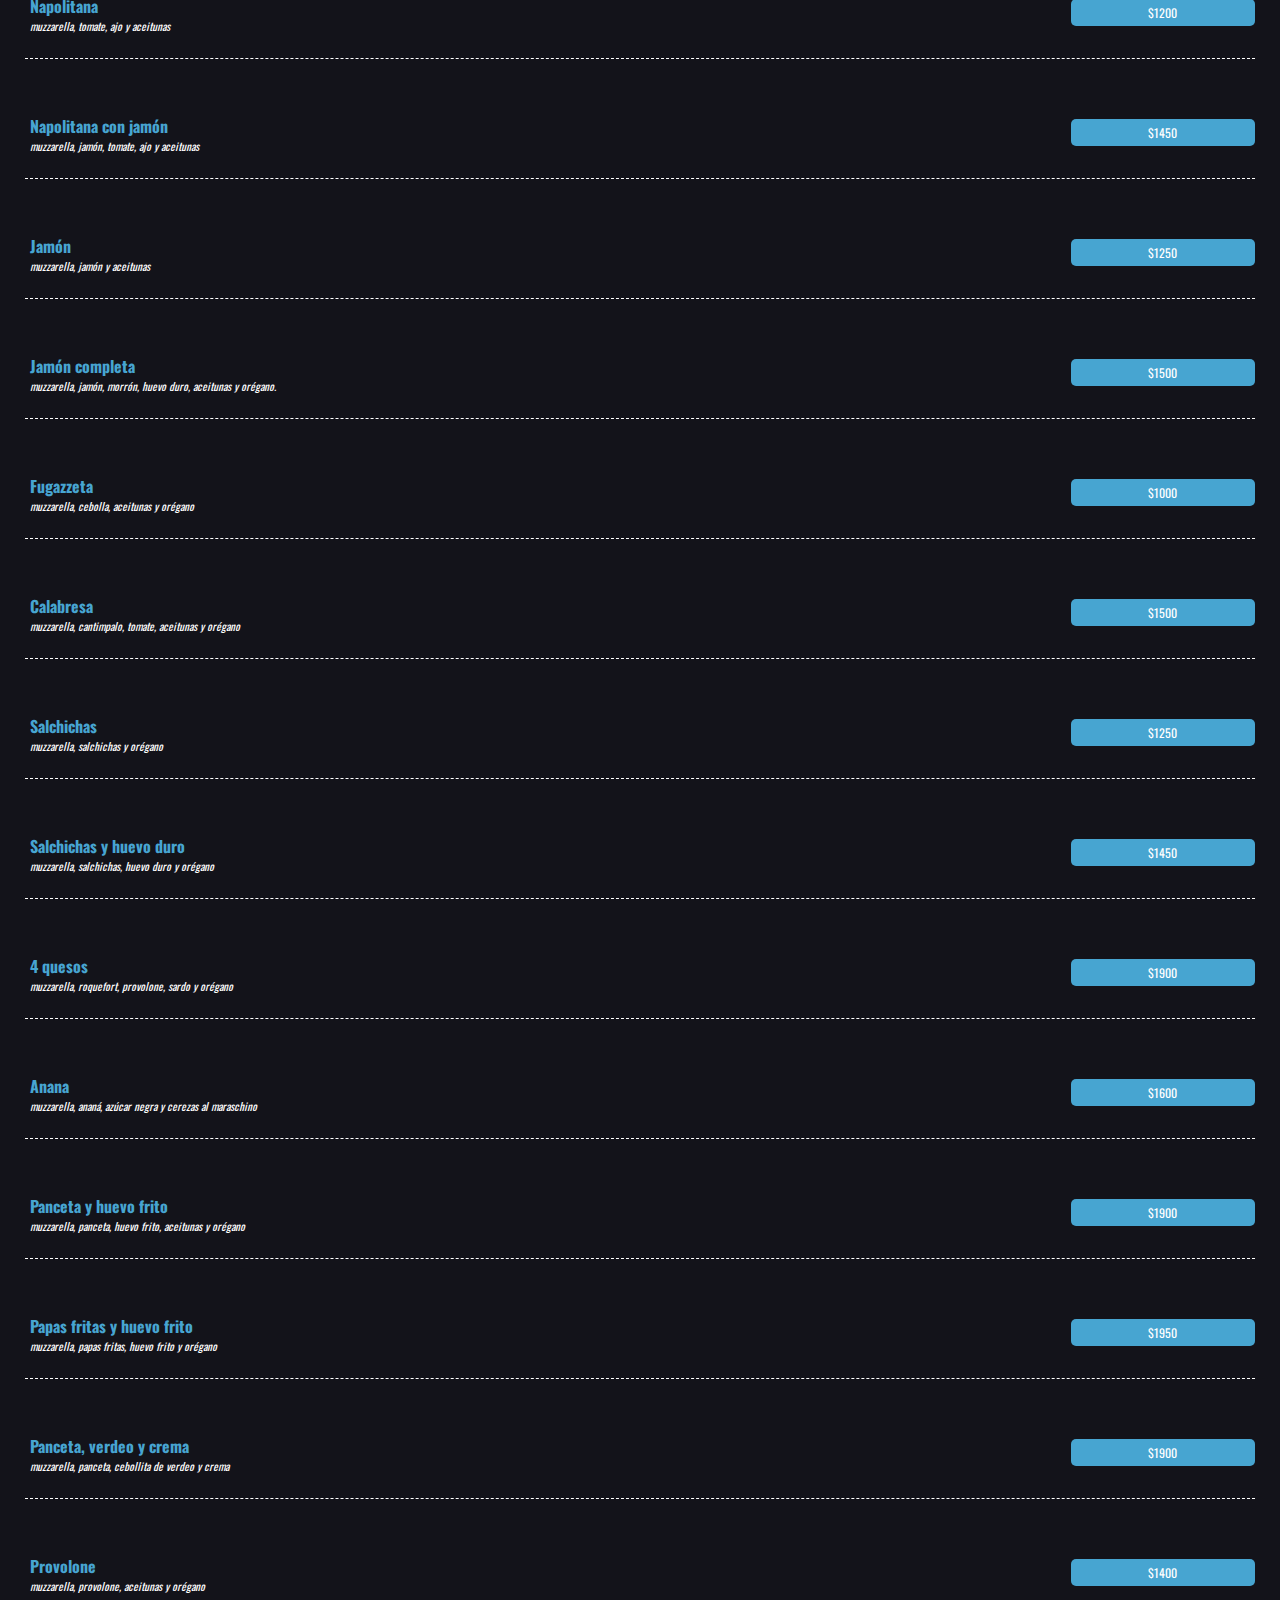
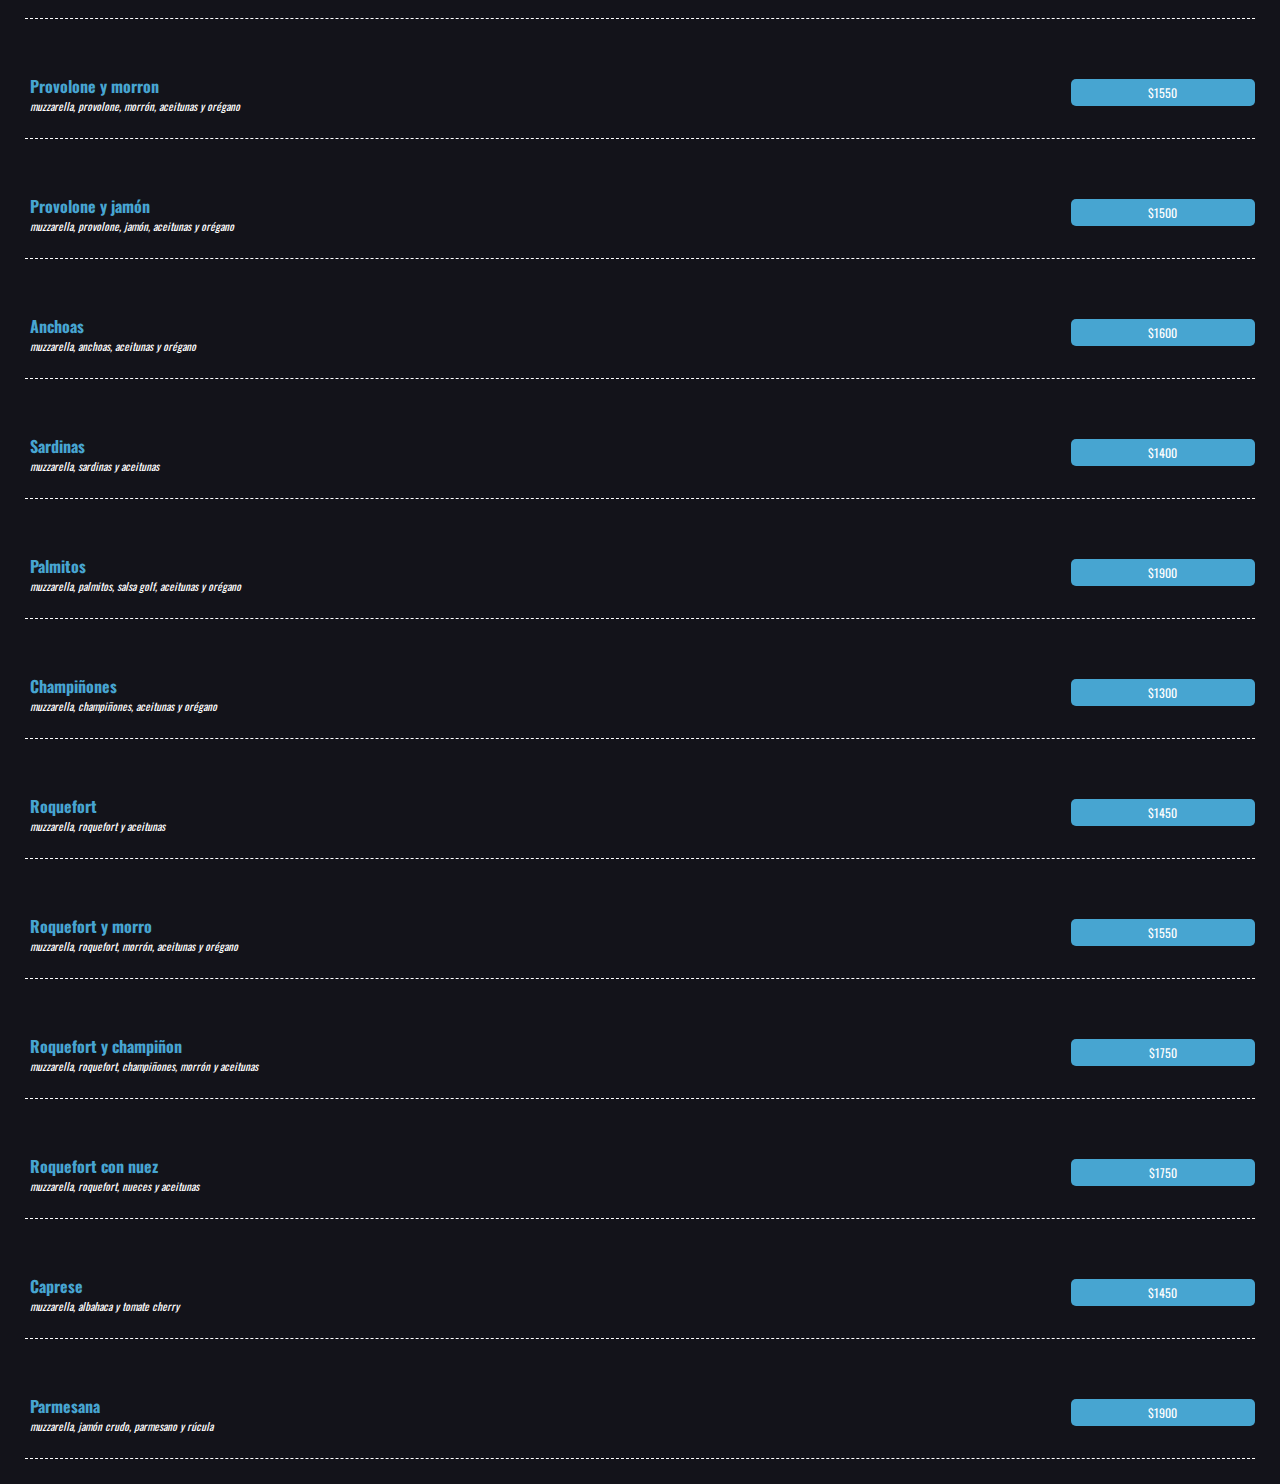
==== commit 1eed3b2f: "actualize el menu" ====
--- a/menu.html
+++ b/menu.html
@@ -10,6 +10,8 @@
     <title>Menu-Play-Coffee</title>
 </head>
 <body>
+
+    
 
     <h1 class="subtitle-primary--alt">Cafeteria</h1>
     <section id="cafeteria">      
@@ -41,13 +43,16 @@
     <section id="delicias">      
         <header class="section-header">   
         </header>
-    </section>
+    </section> 
 
-    <h1 class="subtitle-primary--alt">Copas Heladas</h1>
+
+    <h1 class="subtitle-primary--alt">Copas heladas</h1>
     <section id="copasHeladas">      
         <header class="section-header">   
         </header>
     </section>
+ 
+    
 
 
     <h1 class="subtitle-primary--alt">Bebidas</h1>
@@ -63,12 +68,7 @@
         </header>
     </section>
 
-
-    <h1 class="subtitle-primary--alt">Salados</h1>
-    <section id="salados">      
-        <header class="section-header">   
-        </header>
-    </section>
+ 
 
 
     <h1 class="subtitle-primary--alt">Sandwiches</h1>
@@ -84,27 +84,21 @@
         </header>
     </section>
 
+    <h1 class="subtitle-primary--alt">Guarniciones</h1>
+    <section id="guarniciones">      
+        <header class="section-header">   
+        </header>
+    </section>
+
 
     <h1 class="subtitle-primary--alt">Pizzas</h1>
     <section id="pizzas">      
         <header class="section-header">   
         </header>
     </section>
-
-
-    <h1 class="subtitle-primary--alt">Guarniciones</h1>
-    <section id="guarniciones">      
-        <header class="section-header">   
-        </header>
-    </section>
-    
-
-    <h1 class="subtitle-primary--alt">Panchos</h1>
-    <section id="panchos">      
-        <header class="section-header">   
-        </header>
-    </section>
+  
 
 <script src="/script/menu.js"></script>
+<!-- <script src="/script/app.js"></script> -->
 </body>
 </html>--- a/css/menu.css
+++ b/css/menu.css
@@ -62,7 +62,7 @@
 .menu-item--container {
     margin: 10px;
     display: flex;
-    height: 60px;
+    height: 70px;
     border-bottom: 1px dashed #fff;
     font-family: 'Merriweather', serif;
 }
